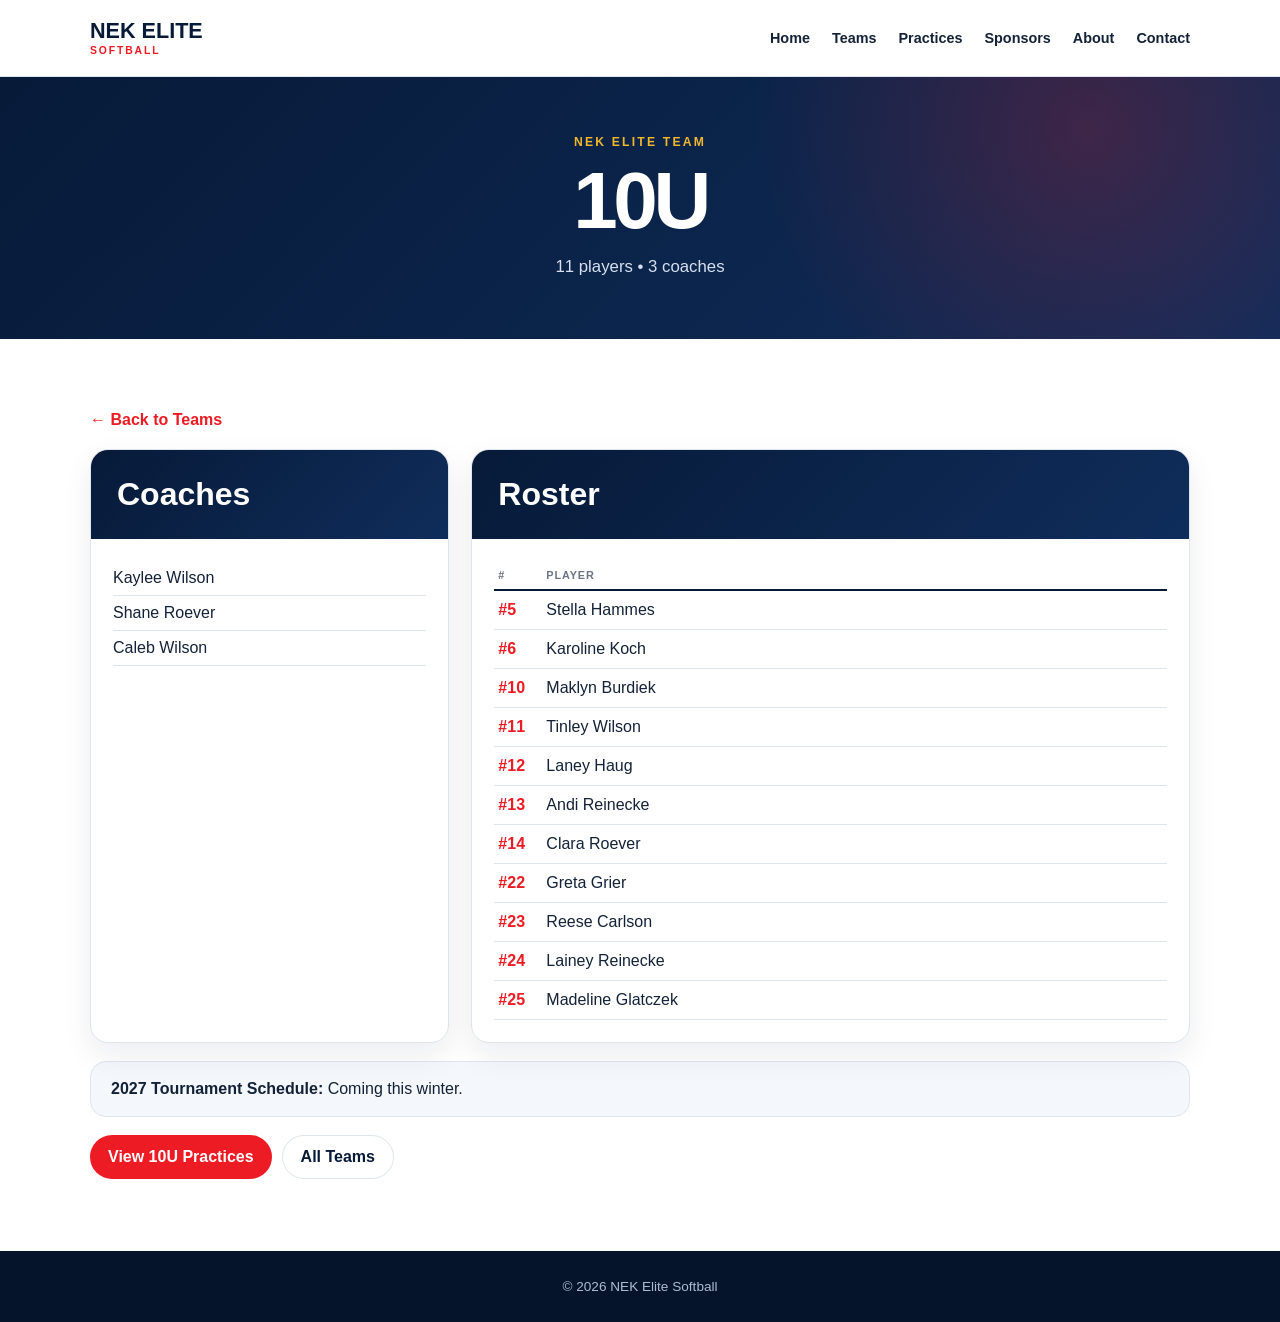
==== 10u.html @ fc222483 "Add files via upload" ====
<!doctype html><html lang="en"><head><meta charset="utf-8"><meta name="viewport" content="width=device-width,initial-scale=1"><title>10U Team | NEK Elite</title><link rel="stylesheet" href="styles.css"></head><body><header><div class="container nav"><a class="brand" href="index.html">NEK ELITE<span>SOFTBALL</span></a><nav class="nav-links"><a href="index.html">Home</a><a href="teams.html">Teams</a><a href="practices.html">Practices</a><a href="sponsors.html">Sponsors</a><a href="about.html">About</a><a href="contact.html">Contact</a></nav></div></header><main><section class="hero compact"><div class="container"><div class="eyebrow">NEK Elite Team</div><h1>10U</h1><p>11 players • 3 coaches</p></div></section><section><div class="container"><a class="backlink" href="teams.html">← Back to Teams</a><div class="grid-3" style="grid-template-columns:1fr 2fr"><div class="card"><div class="card-head"><h3 style="font-size:2rem">Coaches</h3></div><div class="card-body"><ul class="list"><li>Kaylee Wilson</li><li>Shane Roever</li><li>Caleb Wilson</li></ul></div></div><div class="card"><div class="card-head"><h3 style="font-size:2rem">Roster</h3></div><div class="card-body"><table class="roster"><thead><tr><th>#</th><th>Player</th></tr></thead><tbody><tr><td class="roster-number">#5</td><td>Stella Hammes</td></tr><tr><td class="roster-number">#6</td><td>Karoline Koch</td></tr><tr><td class="roster-number">#10</td><td>Maklyn Burdiek</td></tr><tr><td class="roster-number">#11</td><td>Tinley Wilson</td></tr><tr><td class="roster-number">#12</td><td>Laney Haug</td></tr><tr><td class="roster-number">#13</td><td>Andi Reinecke</td></tr><tr><td class="roster-number">#14</td><td>Clara Roever</td></tr><tr><td class="roster-number">#22</td><td>Greta Grier</td></tr><tr><td class="roster-number">#23</td><td>Reese Carlson</td></tr><tr><td class="roster-number">#24</td><td>Lainey Reinecke</td></tr><tr><td class="roster-number">#25</td><td>Madeline Glatczek</td></tr></tbody></table></div></div></div><div class="info-strip"><strong>2027 Tournament Schedule:</strong> Coming this winter.</div><div class="actions"><a class="btn btn-red" href="practice-10u.html">View 10U Practices</a><a class="btn btn-outline" href="teams.html">All Teams</a></div></div></section></main><footer><div class="container">© 2026 NEK Elite Softball</div></footer></body></html>
---- styles.css ----
:root{--navy:#071a38;--navy2:#0f2d5b;--red:#ed1c24;--gold:#f1b82d;--soft:#f4f7fb;--ink:#132238;--muted:#6b7583;--line:#dfe5ed;--shadow:0 12px 30px rgba(7,26,56,.08)}*{box-sizing:border-box}html{scroll-behavior:smooth}body{margin:0;font-family:Arial,Helvetica,sans-serif;color:var(--ink);background:#fff}a{color:inherit;text-decoration:none}.container{width:min(1100px,calc(100% - 32px));margin:auto}header{position:sticky;top:0;z-index:100;background:#fff;border-bottom:1px solid var(--line)}.nav{min-height:76px;display:flex;align-items:center;justify-content:space-between;gap:22px}.brand{font-weight:900;color:var(--navy);font-size:1.35rem;line-height:1}.brand span{display:block;color:var(--red);font-size:.65rem;letter-spacing:.18em;margin-top:5px}.nav-links{display:flex;flex-wrap:wrap;gap:22px;font-weight:700;font-size:.9rem}.nav-links a:hover{color:var(--red)}.hero{background:radial-gradient(circle at 85% 20%,rgba(237,28,36,.22),transparent 30%),linear-gradient(135deg,var(--navy),var(--navy2));color:#fff;padding:95px 0;text-align:center}.hero.compact{padding:58px 0}.eyebrow{color:var(--gold);font-size:.76rem;font-weight:900;letter-spacing:.18em;text-transform:uppercase}.hero h1{margin:16px 0;font-size:clamp(3.5rem,10vw,7rem);line-height:.9;letter-spacing:-.055em}.hero.compact h1{font-size:clamp(2.7rem,7vw,5rem)}.hero p{max-width:680px;margin:auto;color:#d6e0ef;line-height:1.65;font-size:1.05rem}section{padding:72px 0}.section-title{text-align:center;margin-bottom:36px}.section-title small{color:var(--red);text-transform:uppercase;font-weight:900;letter-spacing:.15em}.section-title h2{margin:8px 0;color:var(--navy);font-size:clamp(2.1rem,5vw,3.4rem)}.section-title p{max-width:620px;margin:auto;color:var(--muted);line-height:1.6}.grid-3{display:grid;grid-template-columns:repeat(3,1fr);gap:22px}.card{background:#fff;border:1px solid var(--line);border-radius:18px;box-shadow:var(--shadow);overflow:hidden}.card-head{background:linear-gradient(135deg,var(--navy),var(--navy2));color:#fff;padding:26px}.card-head h3{margin:0;font-size:2.8rem}.card-head p{margin:8px 0 0;color:#cbd8ea;font-weight:700}.card-body{padding:22px}.card-body h4{color:var(--navy);text-transform:uppercase;letter-spacing:.1em;font-size:.75rem;margin:0 0 10px}.list{list-style:none;padding:0;margin:0}.list li{padding:8px 0;border-bottom:1px solid var(--line)}.btn{display:inline-flex;align-items:center;justify-content:center;padding:12px 18px;border-radius:999px;font-weight:900}.btn-red{background:var(--red);color:#fff}.btn-navy{background:var(--navy);color:#fff}.btn-outline{border:1px solid var(--line);background:#fff;color:var(--navy)}.actions{display:flex;gap:10px;flex-wrap:wrap;margin-top:18px}.roster{width:100%;border-collapse:collapse}.roster th{text-align:left;color:var(--muted);font-size:.68rem;text-transform:uppercase;letter-spacing:.08em;padding:8px 4px;border-bottom:2px solid var(--navy)}.roster td{padding:10px 4px;border-bottom:1px solid var(--line)}.roster-number{width:48px;color:var(--red);font-weight:900}.info-strip{background:var(--soft);border:1px solid var(--line);border-radius:16px;padding:18px 20px;margin:18px 0}.practice-list{display:grid;gap:14px}.practice-card{background:var(--soft);border:1px solid var(--line);border-radius:16px;overflow:hidden}.practice-date{background:var(--navy);color:#fff;padding:16px 18px;font-weight:900}.practice-event{display:grid;grid-template-columns:68px 1fr auto;gap:12px;padding:12px 18px;border-bottom:1px solid var(--line);align-items:center}.practice-event:last-child{border-bottom:0}.practice-team{color:var(--red);font-weight:900}.practice-type{color:var(--navy);font-weight:800}.practice-time{color:var(--muted);font-weight:700;text-align:right}.dark-section{background:var(--navy);color:#fff}.dark-section .section-title h2{color:#fff}.dark-section .section-title p{color:#cbd8ea}.sponsor-levels{display:grid;grid-template-columns:repeat(5,1fr);gap:12px}.sponsor-level{background:rgba(255,255,255,.08);border:1px solid rgba(255,255,255,.14);border-radius:14px;padding:18px;text-align:center}.sponsor-level strong{display:block}.sponsor-level span{color:#cbd8ea;font-size:.9rem}.placeholder{border:1px dashed rgba(255,255,255,.35);border-radius:16px;padding:38px;text-align:center;color:#cbd8ea}.about-text{max-width:780px;margin:auto;text-align:center;color:var(--muted);line-height:1.8}.contact-card{max-width:650px;margin:auto;background:#fff;border:1px solid var(--line);border-radius:18px;padding:32px;text-align:center}.contact-card a{color:var(--red);font-weight:900}footer{background:#05142b;color:#aebcd0;padding:28px 0;text-align:center;font-size:.85rem}.backlink{display:inline-block;margin-bottom:20px;color:var(--red);font-weight:900}@media(max-width:850px){.grid-3,.sponsor-levels{grid-template-columns:1fr}.practice-event{grid-template-columns:58px 1fr}.practice-time{grid-column:2;text-align:left}}@media(max-width:650px){.nav{flex-direction:column;padding:14px 0}.nav-links{justify-content:center;gap:14px}.hero{padding:70px 0}section{padding:56px 0}}
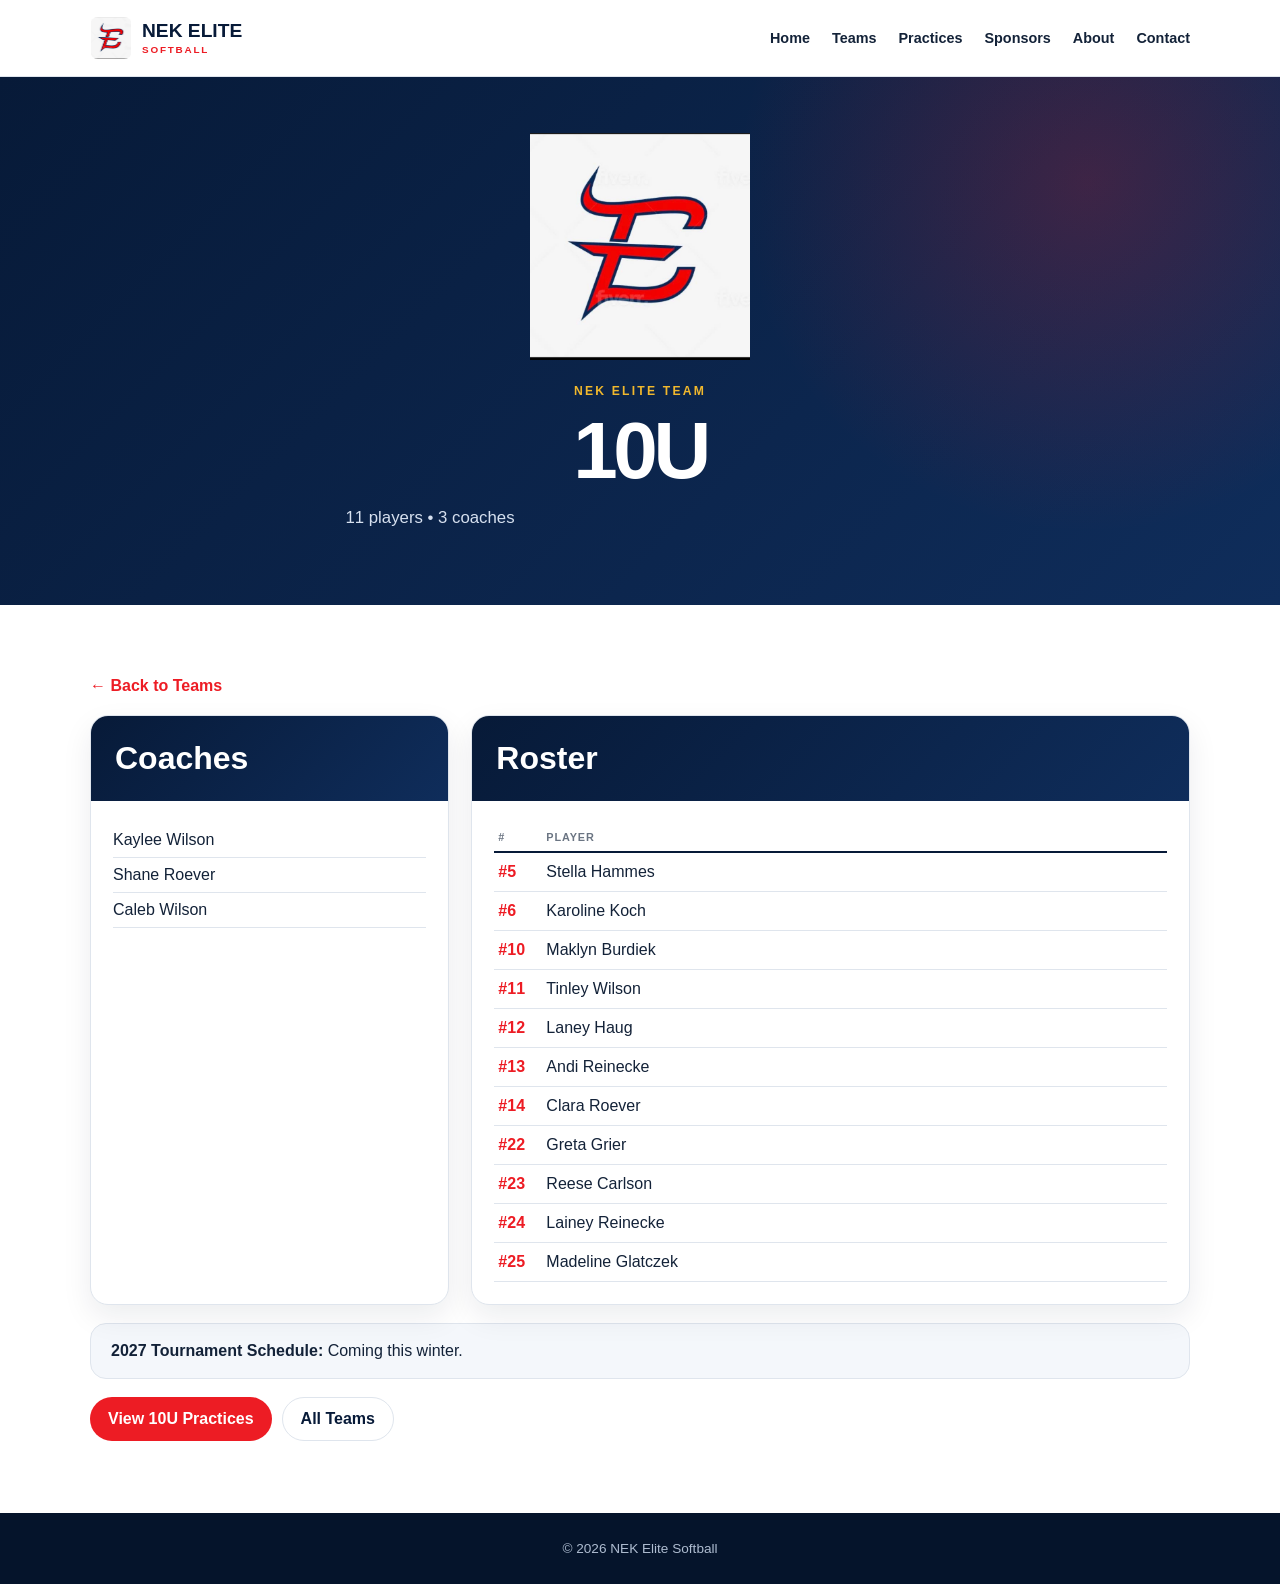
==== commit 423d7f9b: "Add files via upload" ====
--- a/10u.html
+++ b/10u.html
@@ -1 +1,16 @@
-<!doctype html><html lang="en"><head><meta charset="utf-8"><meta name="viewport" content="width=device-width,initial-scale=1"><title>10U Team | NEK Elite</title><link rel="stylesheet" href="styles.css"></head><body><header><div class="container nav"><a class="brand" href="index.html">NEK ELITE<span>SOFTBALL</span></a><nav class="nav-links"><a href="index.html">Home</a><a href="teams.html">Teams</a><a href="practices.html">Practices</a><a href="sponsors.html">Sponsors</a><a href="about.html">About</a><a href="contact.html">Contact</a></nav></div></header><main><section class="hero compact"><div class="container"><div class="eyebrow">NEK Elite Team</div><h1>10U</h1><p>11 players • 3 coaches</p></div></section><section><div class="container"><a class="backlink" href="teams.html">← Back to Teams</a><div class="grid-3" style="grid-template-columns:1fr 2fr"><div class="card"><div class="card-head"><h3 style="font-size:2rem">Coaches</h3></div><div class="card-body"><ul class="list"><li>Kaylee Wilson</li><li>Shane Roever</li><li>Caleb Wilson</li></ul></div></div><div class="card"><div class="card-head"><h3 style="font-size:2rem">Roster</h3></div><div class="card-body"><table class="roster"><thead><tr><th>#</th><th>Player</th></tr></thead><tbody><tr><td class="roster-number">#5</td><td>Stella Hammes</td></tr><tr><td class="roster-number">#6</td><td>Karoline Koch</td></tr><tr><td class="roster-number">#10</td><td>Maklyn Burdiek</td></tr><tr><td class="roster-number">#11</td><td>Tinley Wilson</td></tr><tr><td class="roster-number">#12</td><td>Laney Haug</td></tr><tr><td class="roster-number">#13</td><td>Andi Reinecke</td></tr><tr><td class="roster-number">#14</td><td>Clara Roever</td></tr><tr><td class="roster-number">#22</td><td>Greta Grier</td></tr><tr><td class="roster-number">#23</td><td>Reese Carlson</td></tr><tr><td class="roster-number">#24</td><td>Lainey Reinecke</td></tr><tr><td class="roster-number">#25</td><td>Madeline Glatczek</td></tr></tbody></table></div></div></div><div class="info-strip"><strong>2027 Tournament Schedule:</strong> Coming this winter.</div><div class="actions"><a class="btn btn-red" href="practice-10u.html">View 10U Practices</a><a class="btn btn-outline" href="teams.html">All Teams</a></div></div></section></main><footer><div class="container">© 2026 NEK Elite Softball</div></footer></body></html>+<!DOCTYPE html><html lang="en"><head><meta charset="UTF-8">
+<meta name="viewport" content="width=device-width,initial-scale=1.0">
+<title>10U Team | NEK Elite</title><meta name="description" content="NEK Elite Softball">
+<link rel="icon" href="logo-mark.jpeg"><link rel="stylesheet" href="styles.css"></head>
+<body><header><div class="container nav">
+<a class="brand" href="index.html"><img src="logo-mark.jpeg" alt="NEK Elite mark"><div>NEK ELITE<span>SOFTBALL</span></div></a>
+<nav class="nav-links">
+<a href="index.html">Home</a><a href="teams.html">Teams</a><a href="practices.html">Practices</a>
+<a href="sponsors.html">Sponsors</a><a href="about.html">About</a><a href="contact.html">Contact</a>
+</nav></div></header><main><section class="hero compact"><div class="container"><img class="about-logo" src="logo-mark.jpeg" alt="NEK Elite mark"><div class="eyebrow">NEK Elite Team</div><h1>10U</h1><p>11 players • 3 coaches</p></div></section>
+<section><div class="container"><a class="backlink" href="teams.html">← Back to Teams</a>
+<div class="grid-3" style="grid-template-columns:1fr 2fr"><div class="card"><div class="card-head"><h3 style="font-size:2rem">Coaches</h3></div><div class="card-body"><ul class="list"><li>Kaylee Wilson</li><li>Shane Roever</li><li>Caleb Wilson</li></ul></div></div>
+<div class="card"><div class="card-head"><h3 style="font-size:2rem">Roster</h3></div><div class="card-body"><table class="roster"><thead><tr><th>#</th><th>Player</th></tr></thead><tbody><tr><td class="roster-number">#5</td><td>Stella Hammes</td></tr><tr><td class="roster-number">#6</td><td>Karoline Koch</td></tr><tr><td class="roster-number">#10</td><td>Maklyn Burdiek</td></tr><tr><td class="roster-number">#11</td><td>Tinley Wilson</td></tr><tr><td class="roster-number">#12</td><td>Laney Haug</td></tr><tr><td class="roster-number">#13</td><td>Andi Reinecke</td></tr><tr><td class="roster-number">#14</td><td>Clara Roever</td></tr><tr><td class="roster-number">#22</td><td>Greta Grier</td></tr><tr><td class="roster-number">#23</td><td>Reese Carlson</td></tr><tr><td class="roster-number">#24</td><td>Lainey Reinecke</td></tr><tr><td class="roster-number">#25</td><td>Madeline Glatczek</td></tr></tbody></table></div></div></div>
+<div class="info-strip"><strong>2027 Tournament Schedule:</strong> Coming this winter.</div>
+<div class="actions"><a class="btn btn-red" href="practice-10u.html">View 10U Practices</a><a class="btn btn-outline" href="teams.html">All Teams</a></div>
+</div></section></main><footer><div class="container">© 2026 NEK Elite Softball</div></footer></body></html>
--- a/styles.css
+++ b/styles.css
@@ -1,2 +1,89 @@
-
-:root{--navy:#071a38;--navy2:#0f2d5b;--red:#ed1c24;--gold:#f1b82d;--soft:#f4f7fb;--ink:#132238;--muted:#6b7583;--line:#dfe5ed;--shadow:0 12px 30px rgba(7,26,56,.08)}*{box-sizing:border-box}html{scroll-behavior:smooth}body{margin:0;font-family:Arial,Helvetica,sans-serif;color:var(--ink);background:#fff}a{color:inherit;text-decoration:none}.container{width:min(1100px,calc(100% - 32px));margin:auto}header{position:sticky;top:0;z-index:100;background:#fff;border-bottom:1px solid var(--line)}.nav{min-height:76px;display:flex;align-items:center;justify-content:space-between;gap:22px}.brand{font-weight:900;color:var(--navy);font-size:1.35rem;line-height:1}.brand span{display:block;color:var(--red);font-size:.65rem;letter-spacing:.18em;margin-top:5px}.nav-links{display:flex;flex-wrap:wrap;gap:22px;font-weight:700;font-size:.9rem}.nav-links a:hover{color:var(--red)}.hero{background:radial-gradient(circle at 85% 20%,rgba(237,28,36,.22),transparent 30%),linear-gradient(135deg,var(--navy),var(--navy2));color:#fff;padding:95px 0;text-align:center}.hero.compact{padding:58px 0}.eyebrow{color:var(--gold);font-size:.76rem;font-weight:900;letter-spacing:.18em;text-transform:uppercase}.hero h1{margin:16px 0;font-size:clamp(3.5rem,10vw,7rem);line-height:.9;letter-spacing:-.055em}.hero.compact h1{font-size:clamp(2.7rem,7vw,5rem)}.hero p{max-width:680px;margin:auto;color:#d6e0ef;line-height:1.65;font-size:1.05rem}section{padding:72px 0}.section-title{text-align:center;margin-bottom:36px}.section-title small{color:var(--red);text-transform:uppercase;font-weight:900;letter-spacing:.15em}.section-title h2{margin:8px 0;color:var(--navy);font-size:clamp(2.1rem,5vw,3.4rem)}.section-title p{max-width:620px;margin:auto;color:var(--muted);line-height:1.6}.grid-3{display:grid;grid-template-columns:repeat(3,1fr);gap:22px}.card{background:#fff;border:1px solid var(--line);border-radius:18px;box-shadow:var(--shadow);overflow:hidden}.card-head{background:linear-gradient(135deg,var(--navy),var(--navy2));color:#fff;padding:26px}.card-head h3{margin:0;font-size:2.8rem}.card-head p{margin:8px 0 0;color:#cbd8ea;font-weight:700}.card-body{padding:22px}.card-body h4{color:var(--navy);text-transform:uppercase;letter-spacing:.1em;font-size:.75rem;margin:0 0 10px}.list{list-style:none;padding:0;margin:0}.list li{padding:8px 0;border-bottom:1px solid var(--line)}.btn{display:inline-flex;align-items:center;justify-content:center;padding:12px 18px;border-radius:999px;font-weight:900}.btn-red{background:var(--red);color:#fff}.btn-navy{background:var(--navy);color:#fff}.btn-outline{border:1px solid var(--line);background:#fff;color:var(--navy)}.actions{display:flex;gap:10px;flex-wrap:wrap;margin-top:18px}.roster{width:100%;border-collapse:collapse}.roster th{text-align:left;color:var(--muted);font-size:.68rem;text-transform:uppercase;letter-spacing:.08em;padding:8px 4px;border-bottom:2px solid var(--navy)}.roster td{padding:10px 4px;border-bottom:1px solid var(--line)}.roster-number{width:48px;color:var(--red);font-weight:900}.info-strip{background:var(--soft);border:1px solid var(--line);border-radius:16px;padding:18px 20px;margin:18px 0}.practice-list{display:grid;gap:14px}.practice-card{background:var(--soft);border:1px solid var(--line);border-radius:16px;overflow:hidden}.practice-date{background:var(--navy);color:#fff;padding:16px 18px;font-weight:900}.practice-event{display:grid;grid-template-columns:68px 1fr auto;gap:12px;padding:12px 18px;border-bottom:1px solid var(--line);align-items:center}.practice-event:last-child{border-bottom:0}.practice-team{color:var(--red);font-weight:900}.practice-type{color:var(--navy);font-weight:800}.practice-time{color:var(--muted);font-weight:700;text-align:right}.dark-section{background:var(--navy);color:#fff}.dark-section .section-title h2{color:#fff}.dark-section .section-title p{color:#cbd8ea}.sponsor-levels{display:grid;grid-template-columns:repeat(5,1fr);gap:12px}.sponsor-level{background:rgba(255,255,255,.08);border:1px solid rgba(255,255,255,.14);border-radius:14px;padding:18px;text-align:center}.sponsor-level strong{display:block}.sponsor-level span{color:#cbd8ea;font-size:.9rem}.placeholder{border:1px dashed rgba(255,255,255,.35);border-radius:16px;padding:38px;text-align:center;color:#cbd8ea}.about-text{max-width:780px;margin:auto;text-align:center;color:var(--muted);line-height:1.8}.contact-card{max-width:650px;margin:auto;background:#fff;border:1px solid var(--line);border-radius:18px;padding:32px;text-align:center}.contact-card a{color:var(--red);font-weight:900}footer{background:#05142b;color:#aebcd0;padding:28px 0;text-align:center;font-size:.85rem}.backlink{display:inline-block;margin-bottom:20px;color:var(--red);font-weight:900}@media(max-width:850px){.grid-3,.sponsor-levels{grid-template-columns:1fr}.practice-event{grid-template-columns:58px 1fr}.practice-time{grid-column:2;text-align:left}}@media(max-width:650px){.nav{flex-direction:column;padding:14px 0}.nav-links{justify-content:center;gap:14px}.hero{padding:70px 0}section{padding:56px 0}}
+:root{
+  --navy:#071a38;--navy2:#0f2d5b;--red:#ed1c24;--gold:#f1b82d;
+  --white:#fff;--soft:#f4f7fb;--ink:#132238;--muted:#6b7583;--line:#dfe5ed;
+  --shadow:0 12px 30px rgba(7,26,56,.08);--radius:18px;
+}
+*{box-sizing:border-box}
+html{scroll-behavior:smooth}
+body{margin:0;font-family:Arial,Helvetica,sans-serif;color:var(--ink);background:#fff}
+a{color:inherit;text-decoration:none}
+img{display:block;max-width:100%}
+.container{width:min(1100px,calc(100% - 32px));margin:auto}
+header{position:sticky;top:0;z-index:100;background:#fff;border-bottom:1px solid var(--line)}
+.nav{min-height:76px;display:flex;align-items:center;justify-content:space-between;gap:22px}
+.brand{display:flex;align-items:center;gap:10px;font-weight:900;color:var(--navy);font-size:1.2rem;line-height:1}
+.brand img{width:42px;height:42px;object-fit:contain;border-radius:8px}
+.brand span{display:block;color:var(--red);font-size:.62rem;letter-spacing:.18em;margin-top:4px}
+.nav-links{display:flex;flex-wrap:wrap;gap:22px;font-weight:700;font-size:.9rem}
+.nav-links a:hover{color:var(--red)}
+.hero{background:radial-gradient(circle at 85% 20%,rgba(237,28,36,.22),transparent 30%),linear-gradient(135deg,var(--navy),var(--navy2));color:#fff;padding:80px 0}
+.hero-grid{display:grid;grid-template-columns:1.1fr .9fr;gap:42px;align-items:center}
+.hero.compact{padding:56px 0;text-align:center}
+.eyebrow{color:var(--gold);font-size:.76rem;font-weight:900;letter-spacing:.18em;text-transform:uppercase}
+.hero h1{margin:16px 0;font-size:clamp(3.5rem,9vw,6.5rem);line-height:.92;letter-spacing:-.055em}
+.hero.compact h1{font-size:clamp(2.7rem,7vw,5rem)}
+.hero p{max-width:680px;color:#d6e0ef;line-height:1.65;font-size:1.05rem}
+.hero-logo-wrap{background:#fff;border-radius:22px;padding:22px;box-shadow:0 20px 50px rgba(0,0,0,.2)}
+.hero-logo-wrap img{width:100%;max-height:360px;object-fit:contain}
+section{padding:72px 0}
+.section-title{text-align:center;margin-bottom:36px}
+.section-title small{color:var(--red);text-transform:uppercase;font-weight:900;letter-spacing:.15em}
+.section-title h2{margin:8px 0;color:var(--navy);font-size:clamp(2.1rem,5vw,3.4rem)}
+.section-title p{max-width:620px;margin:auto;color:var(--muted);line-height:1.6}
+.grid-3{display:grid;grid-template-columns:repeat(3,1fr);gap:22px}
+.card{background:#fff;border:1px solid var(--line);border-radius:var(--radius);box-shadow:var(--shadow);overflow:hidden}
+.card-head{background:linear-gradient(135deg,var(--navy),var(--navy2));color:#fff;padding:24px}
+.card-head .mark{width:52px;height:52px;object-fit:contain;background:#fff;border-radius:12px;padding:5px;margin-bottom:12px}
+.card-head h3{margin:0;font-size:2.8rem}
+.card-head p{margin:8px 0 0;color:#cbd8ea;font-weight:700}
+.card-body{padding:22px}
+.card-body h4{color:var(--navy);text-transform:uppercase;letter-spacing:.1em;font-size:.75rem;margin:0 0 10px}
+.list{list-style:none;padding:0;margin:0}
+.list li{padding:8px 0;border-bottom:1px solid var(--line)}
+.btn{display:inline-flex;align-items:center;justify-content:center;padding:12px 18px;border-radius:999px;font-weight:900}
+.btn-red{background:var(--red);color:#fff}
+.btn-navy{background:var(--navy);color:#fff}
+.btn-outline{border:1px solid var(--line);background:#fff;color:var(--navy)}
+.actions{display:flex;gap:10px;flex-wrap:wrap;margin-top:18px}
+.roster{width:100%;border-collapse:collapse}
+.roster th{text-align:left;color:var(--muted);font-size:.68rem;text-transform:uppercase;letter-spacing:.08em;padding:8px 4px;border-bottom:2px solid var(--navy)}
+.roster td{padding:10px 4px;border-bottom:1px solid var(--line)}
+.roster-number{width:48px;color:var(--red);font-weight:900}
+.info-strip{background:var(--soft);border:1px solid var(--line);border-radius:16px;padding:18px 20px;margin:18px 0}
+.practice-list{display:grid;gap:14px}
+.practice-card{background:var(--soft);border:1px solid var(--line);border-radius:16px;overflow:hidden}
+.practice-date{background:var(--navy);color:#fff;padding:16px 18px;font-weight:900}
+.practice-event{display:grid;grid-template-columns:68px 1fr auto;gap:12px;padding:12px 18px;border-bottom:1px solid var(--line);align-items:center}
+.practice-event:last-child{border-bottom:0}
+.practice-team{color:var(--red);font-weight:900}
+.practice-type{color:var(--navy);font-weight:800}
+.practice-time{color:var(--muted);font-weight:700;text-align:right}
+.dark-section{background:var(--navy);color:#fff}
+.dark-section .section-title h2{color:#fff}
+.dark-section .section-title p{color:#cbd8ea}
+.sponsor-logo{width:150px;margin:0 auto 20px;background:#fff;border-radius:18px;padding:14px}
+.sponsor-levels{display:grid;grid-template-columns:repeat(5,1fr);gap:12px}
+.sponsor-level{background:rgba(255,255,255,.08);border:1px solid rgba(255,255,255,.14);border-radius:14px;padding:18px;text-align:center}
+.sponsor-level strong{display:block;font-size:1.05rem}
+.sponsor-level span{color:#cbd8ea;font-size:.9rem}
+.placeholder{border:1px dashed rgba(255,255,255,.35);border-radius:16px;padding:38px;text-align:center;color:#cbd8ea}
+.about-logo{width:220px;margin:0 auto 24px}
+.about-text{max-width:780px;margin:auto;text-align:center;color:var(--muted);line-height:1.8}
+.contact-card{max-width:650px;margin:auto;background:#fff;border:1px solid var(--line);border-radius:18px;padding:32px;text-align:center}
+.contact-card a{color:var(--red);font-weight:900}
+footer{background:#05142b;color:#aebcd0;padding:28px 0;text-align:center;font-size:.85rem}
+.backlink{display:inline-block;margin-bottom:20px;color:var(--red);font-weight:900}
+@media(max-width:850px){
+  .hero-grid,.grid-3,.sponsor-levels{grid-template-columns:1fr}
+  .hero{text-align:center}
+  .hero p{margin-left:auto;margin-right:auto}
+  .hero-logo-wrap{max-width:480px;margin:auto}
+  .practice-event{grid-template-columns:58px 1fr}
+  .practice-time{grid-column:2;text-align:left}
+}
+@media(max-width:650px){
+  .nav{flex-direction:column;padding:14px 0}
+  .nav-links{justify-content:center;gap:14px}
+  .hero{padding:62px 0}
+  section{padding:56px 0}
+}
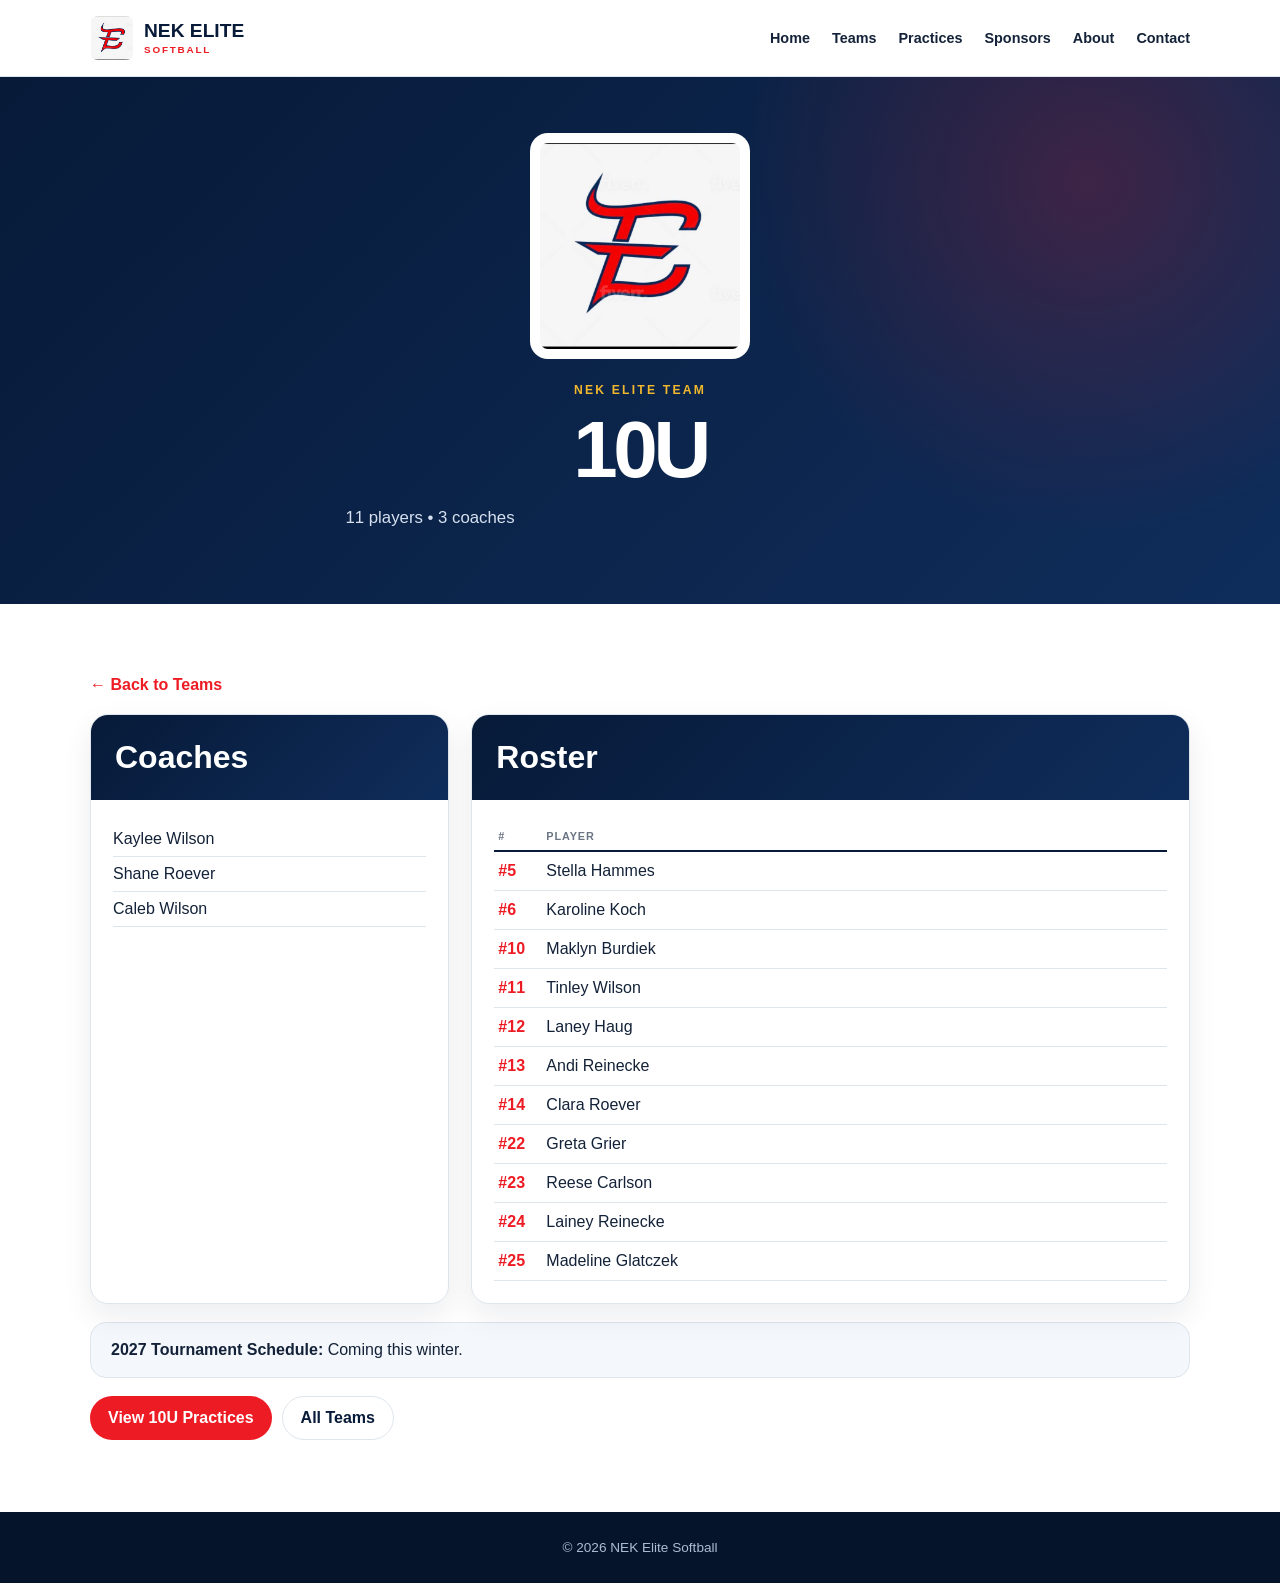
==== commit f1fb4cf5: "Add files via upload" ====
--- a/10u.html
+++ b/10u.html
@@ -1,16 +1,66 @@
-<!DOCTYPE html><html lang="en"><head><meta charset="UTF-8">
-<meta name="viewport" content="width=device-width,initial-scale=1.0">
-<title>10U Team | NEK Elite</title><meta name="description" content="NEK Elite Softball">
-<link rel="icon" href="logo-mark.jpeg"><link rel="stylesheet" href="styles.css"></head>
-<body><header><div class="container nav">
-<a class="brand" href="index.html"><img src="logo-mark.jpeg" alt="NEK Elite mark"><div>NEK ELITE<span>SOFTBALL</span></div></a>
-<nav class="nav-links">
-<a href="index.html">Home</a><a href="teams.html">Teams</a><a href="practices.html">Practices</a>
-<a href="sponsors.html">Sponsors</a><a href="about.html">About</a><a href="contact.html">Contact</a>
-</nav></div></header><main><section class="hero compact"><div class="container"><img class="about-logo" src="logo-mark.jpeg" alt="NEK Elite mark"><div class="eyebrow">NEK Elite Team</div><h1>10U</h1><p>11 players • 3 coaches</p></div></section>
-<section><div class="container"><a class="backlink" href="teams.html">← Back to Teams</a>
-<div class="grid-3" style="grid-template-columns:1fr 2fr"><div class="card"><div class="card-head"><h3 style="font-size:2rem">Coaches</h3></div><div class="card-body"><ul class="list"><li>Kaylee Wilson</li><li>Shane Roever</li><li>Caleb Wilson</li></ul></div></div>
-<div class="card"><div class="card-head"><h3 style="font-size:2rem">Roster</h3></div><div class="card-body"><table class="roster"><thead><tr><th>#</th><th>Player</th></tr></thead><tbody><tr><td class="roster-number">#5</td><td>Stella Hammes</td></tr><tr><td class="roster-number">#6</td><td>Karoline Koch</td></tr><tr><td class="roster-number">#10</td><td>Maklyn Burdiek</td></tr><tr><td class="roster-number">#11</td><td>Tinley Wilson</td></tr><tr><td class="roster-number">#12</td><td>Laney Haug</td></tr><tr><td class="roster-number">#13</td><td>Andi Reinecke</td></tr><tr><td class="roster-number">#14</td><td>Clara Roever</td></tr><tr><td class="roster-number">#22</td><td>Greta Grier</td></tr><tr><td class="roster-number">#23</td><td>Reese Carlson</td></tr><tr><td class="roster-number">#24</td><td>Lainey Reinecke</td></tr><tr><td class="roster-number">#25</td><td>Madeline Glatczek</td></tr></tbody></table></div></div></div>
-<div class="info-strip"><strong>2027 Tournament Schedule:</strong> Coming this winter.</div>
-<div class="actions"><a class="btn btn-red" href="practice-10u.html">View 10U Practices</a><a class="btn btn-outline" href="teams.html">All Teams</a></div>
-</div></section></main><footer><div class="container">© 2026 NEK Elite Softball</div></footer></body></html>+<!DOCTYPE html>
+<html lang="en">
+<head>
+  <meta charset="UTF-8">
+  <meta name="viewport" content="width=device-width, initial-scale=1.0">
+  <title>10U Team | NEK Elite</title>
+  <link rel="icon" href="logo-mark.jpeg">
+  <link rel="stylesheet" href="styles.css">
+</head>
+<body>
+<header>
+  <div class="container nav">
+    <a class="brand" href="index.html">
+      <img src="logo-mark.jpeg" alt="NEK Elite mark">
+      <div>NEK ELITE<span>SOFTBALL</span></div>
+    </a>
+    <nav class="nav-links">
+      <a href="index.html">Home</a>
+      <a href="teams.html">Teams</a>
+      <a href="practices.html">Practices</a>
+      <a href="sponsors.html">Sponsors</a>
+      <a href="about.html">About</a>
+      <a href="contact.html">Contact</a>
+    </nav>
+  </div>
+</header>
+
+<main>
+  <section class="hero compact">
+    <div class="container">
+      <img class="about-logo" src="logo-mark.jpeg" alt="NEK Elite mark">
+      <div class="eyebrow">NEK Elite Team</div>
+      <h1>10U</h1>
+      <p>11 players • 3 coaches</p>
+    </div>
+  </section>
+  <section>
+    <div class="container">
+      <a class="backlink" href="teams.html">← Back to Teams</a>
+      <div class="grid-3" style="grid-template-columns:1fr 2fr">
+        <div class="card">
+          <div class="card-head"><h3 style="font-size:2rem">Coaches</h3></div>
+          <div class="card-body"><ul class="list"><li>Kaylee Wilson</li><li>Shane Roever</li><li>Caleb Wilson</li></ul></div>
+        </div>
+        <div class="card">
+          <div class="card-head"><h3 style="font-size:2rem">Roster</h3></div>
+          <div class="card-body">
+            <table class="roster">
+              <thead><tr><th>#</th><th>Player</th></tr></thead>
+              <tbody><tr><td class="roster-number">#5</td><td>Stella Hammes</td></tr><tr><td class="roster-number">#6</td><td>Karoline Koch</td></tr><tr><td class="roster-number">#10</td><td>Maklyn Burdiek</td></tr><tr><td class="roster-number">#11</td><td>Tinley Wilson</td></tr><tr><td class="roster-number">#12</td><td>Laney Haug</td></tr><tr><td class="roster-number">#13</td><td>Andi Reinecke</td></tr><tr><td class="roster-number">#14</td><td>Clara Roever</td></tr><tr><td class="roster-number">#22</td><td>Greta Grier</td></tr><tr><td class="roster-number">#23</td><td>Reese Carlson</td></tr><tr><td class="roster-number">#24</td><td>Lainey Reinecke</td></tr><tr><td class="roster-number">#25</td><td>Madeline Glatczek</td></tr></tbody>
+            </table>
+          </div>
+        </div>
+      </div>
+      <div class="info-strip"><strong>2027 Tournament Schedule:</strong> Coming this winter.</div>
+      <div class="actions">
+        <a class="btn btn-red" href="practice-10u.html">View 10U Practices</a>
+        <a class="btn btn-outline" href="teams.html">All Teams</a>
+      </div>
+    </div>
+  </section>
+</main>
+
+<footer><div class="container">© 2026 NEK Elite Softball</div></footer>
+</body>
+</html>
--- a/styles.css
+++ b/styles.css
@@ -1,89 +1,395 @@
-:root{
-  --navy:#071a38;--navy2:#0f2d5b;--red:#ed1c24;--gold:#f1b82d;
-  --white:#fff;--soft:#f4f7fb;--ink:#132238;--muted:#6b7583;--line:#dfe5ed;
-  --shadow:0 12px 30px rgba(7,26,56,.08);--radius:18px;
-}
-*{box-sizing:border-box}
-html{scroll-behavior:smooth}
-body{margin:0;font-family:Arial,Helvetica,sans-serif;color:var(--ink);background:#fff}
-a{color:inherit;text-decoration:none}
-img{display:block;max-width:100%}
-.container{width:min(1100px,calc(100% - 32px));margin:auto}
-header{position:sticky;top:0;z-index:100;background:#fff;border-bottom:1px solid var(--line)}
-.nav{min-height:76px;display:flex;align-items:center;justify-content:space-between;gap:22px}
-.brand{display:flex;align-items:center;gap:10px;font-weight:900;color:var(--navy);font-size:1.2rem;line-height:1}
-.brand img{width:42px;height:42px;object-fit:contain;border-radius:8px}
-.brand span{display:block;color:var(--red);font-size:.62rem;letter-spacing:.18em;margin-top:4px}
-.nav-links{display:flex;flex-wrap:wrap;gap:22px;font-weight:700;font-size:.9rem}
-.nav-links a:hover{color:var(--red)}
-.hero{background:radial-gradient(circle at 85% 20%,rgba(237,28,36,.22),transparent 30%),linear-gradient(135deg,var(--navy),var(--navy2));color:#fff;padding:80px 0}
-.hero-grid{display:grid;grid-template-columns:1.1fr .9fr;gap:42px;align-items:center}
-.hero.compact{padding:56px 0;text-align:center}
-.eyebrow{color:var(--gold);font-size:.76rem;font-weight:900;letter-spacing:.18em;text-transform:uppercase}
-.hero h1{margin:16px 0;font-size:clamp(3.5rem,9vw,6.5rem);line-height:.92;letter-spacing:-.055em}
-.hero.compact h1{font-size:clamp(2.7rem,7vw,5rem)}
-.hero p{max-width:680px;color:#d6e0ef;line-height:1.65;font-size:1.05rem}
-.hero-logo-wrap{background:#fff;border-radius:22px;padding:22px;box-shadow:0 20px 50px rgba(0,0,0,.2)}
-.hero-logo-wrap img{width:100%;max-height:360px;object-fit:contain}
-section{padding:72px 0}
-.section-title{text-align:center;margin-bottom:36px}
-.section-title small{color:var(--red);text-transform:uppercase;font-weight:900;letter-spacing:.15em}
-.section-title h2{margin:8px 0;color:var(--navy);font-size:clamp(2.1rem,5vw,3.4rem)}
-.section-title p{max-width:620px;margin:auto;color:var(--muted);line-height:1.6}
-.grid-3{display:grid;grid-template-columns:repeat(3,1fr);gap:22px}
-.card{background:#fff;border:1px solid var(--line);border-radius:var(--radius);box-shadow:var(--shadow);overflow:hidden}
-.card-head{background:linear-gradient(135deg,var(--navy),var(--navy2));color:#fff;padding:24px}
-.card-head .mark{width:52px;height:52px;object-fit:contain;background:#fff;border-radius:12px;padding:5px;margin-bottom:12px}
-.card-head h3{margin:0;font-size:2.8rem}
-.card-head p{margin:8px 0 0;color:#cbd8ea;font-weight:700}
-.card-body{padding:22px}
-.card-body h4{color:var(--navy);text-transform:uppercase;letter-spacing:.1em;font-size:.75rem;margin:0 0 10px}
-.list{list-style:none;padding:0;margin:0}
-.list li{padding:8px 0;border-bottom:1px solid var(--line)}
-.btn{display:inline-flex;align-items:center;justify-content:center;padding:12px 18px;border-radius:999px;font-weight:900}
-.btn-red{background:var(--red);color:#fff}
-.btn-navy{background:var(--navy);color:#fff}
-.btn-outline{border:1px solid var(--line);background:#fff;color:var(--navy)}
-.actions{display:flex;gap:10px;flex-wrap:wrap;margin-top:18px}
-.roster{width:100%;border-collapse:collapse}
-.roster th{text-align:left;color:var(--muted);font-size:.68rem;text-transform:uppercase;letter-spacing:.08em;padding:8px 4px;border-bottom:2px solid var(--navy)}
-.roster td{padding:10px 4px;border-bottom:1px solid var(--line)}
-.roster-number{width:48px;color:var(--red);font-weight:900}
-.info-strip{background:var(--soft);border:1px solid var(--line);border-radius:16px;padding:18px 20px;margin:18px 0}
-.practice-list{display:grid;gap:14px}
-.practice-card{background:var(--soft);border:1px solid var(--line);border-radius:16px;overflow:hidden}
-.practice-date{background:var(--navy);color:#fff;padding:16px 18px;font-weight:900}
-.practice-event{display:grid;grid-template-columns:68px 1fr auto;gap:12px;padding:12px 18px;border-bottom:1px solid var(--line);align-items:center}
-.practice-event:last-child{border-bottom:0}
-.practice-team{color:var(--red);font-weight:900}
-.practice-type{color:var(--navy);font-weight:800}
-.practice-time{color:var(--muted);font-weight:700;text-align:right}
-.dark-section{background:var(--navy);color:#fff}
-.dark-section .section-title h2{color:#fff}
-.dark-section .section-title p{color:#cbd8ea}
-.sponsor-logo{width:150px;margin:0 auto 20px;background:#fff;border-radius:18px;padding:14px}
-.sponsor-levels{display:grid;grid-template-columns:repeat(5,1fr);gap:12px}
-.sponsor-level{background:rgba(255,255,255,.08);border:1px solid rgba(255,255,255,.14);border-radius:14px;padding:18px;text-align:center}
-.sponsor-level strong{display:block;font-size:1.05rem}
-.sponsor-level span{color:#cbd8ea;font-size:.9rem}
-.placeholder{border:1px dashed rgba(255,255,255,.35);border-radius:16px;padding:38px;text-align:center;color:#cbd8ea}
-.about-logo{width:220px;margin:0 auto 24px}
-.about-text{max-width:780px;margin:auto;text-align:center;color:var(--muted);line-height:1.8}
-.contact-card{max-width:650px;margin:auto;background:#fff;border:1px solid var(--line);border-radius:18px;padding:32px;text-align:center}
-.contact-card a{color:var(--red);font-weight:900}
-footer{background:#05142b;color:#aebcd0;padding:28px 0;text-align:center;font-size:.85rem}
-.backlink{display:inline-block;margin-bottom:20px;color:var(--red);font-weight:900}
-@media(max-width:850px){
-  .hero-grid,.grid-3,.sponsor-levels{grid-template-columns:1fr}
-  .hero{text-align:center}
-  .hero p{margin-left:auto;margin-right:auto}
-  .hero-logo-wrap{max-width:480px;margin:auto}
-  .practice-event{grid-template-columns:58px 1fr}
-  .practice-time{grid-column:2;text-align:left}
-}
-@media(max-width:650px){
-  .nav{flex-direction:column;padding:14px 0}
-  .nav-links{justify-content:center;gap:14px}
-  .hero{padding:62px 0}
-  section{padding:56px 0}
+:root {
+  --navy: #071a38;
+  --navy2: #0f2d5b;
+  --red: #ed1c24;
+  --gold: #f1b82d;
+  --white: #ffffff;
+  --soft: #f4f7fb;
+  --ink: #132238;
+  --muted: #6b7583;
+  --line: #dfe5ed;
+  --shadow: 0 12px 30px rgba(7,26,56,.08);
+  --radius: 18px;
+}
+* { box-sizing: border-box; }
+html { scroll-behavior: smooth; }
+body {
+  margin: 0;
+  font-family: Arial, Helvetica, sans-serif;
+  color: var(--ink);
+  background: var(--white);
+}
+a { color: inherit; text-decoration: none; }
+img { display: block; max-width: 100%; }
+.container {
+  width: min(1100px, calc(100% - 32px));
+  margin: 0 auto;
+}
+
+/* Header */
+header {
+  position: sticky;
+  top: 0;
+  z-index: 100;
+  background: #fff;
+  border-bottom: 1px solid var(--line);
+}
+.nav {
+  min-height: 76px;
+  display: flex;
+  align-items: center;
+  justify-content: space-between;
+  gap: 22px;
+}
+.brand {
+  display: flex;
+  align-items: center;
+  gap: 10px;
+  font-weight: 900;
+  color: var(--navy);
+  font-size: 1.2rem;
+  line-height: 1;
+}
+.brand img {
+  width: 44px;
+  height: 44px;
+  object-fit: contain;
+  border-radius: 8px;
+}
+.brand span {
+  display: block;
+  color: var(--red);
+  font-size: .62rem;
+  letter-spacing: .18em;
+  margin-top: 4px;
+}
+.nav-links {
+  display: flex;
+  flex-wrap: wrap;
+  gap: 22px;
+  font-weight: 700;
+  font-size: .9rem;
+}
+.nav-links a:hover { color: var(--red); }
+
+/* Hero */
+.hero {
+  background:
+    radial-gradient(circle at 85% 20%, rgba(237,28,36,.22), transparent 30%),
+    linear-gradient(135deg, var(--navy), var(--navy2));
+  color: white;
+  padding: 80px 0;
+}
+.hero-grid {
+  display: grid;
+  grid-template-columns: 1.05fr .95fr;
+  gap: 42px;
+  align-items: center;
+}
+.hero.compact {
+  padding: 56px 0;
+  text-align: center;
+}
+.eyebrow {
+  color: var(--gold);
+  font-size: .76rem;
+  font-weight: 900;
+  letter-spacing: .18em;
+  text-transform: uppercase;
+}
+.hero h1 {
+  margin: 16px 0;
+  font-size: clamp(3.5rem, 9vw, 6.5rem);
+  line-height: .92;
+  letter-spacing: -.055em;
+}
+.hero.compact h1 {
+  font-size: clamp(2.7rem, 7vw, 5rem);
+}
+.hero p {
+  max-width: 680px;
+  color: #d6e0ef;
+  line-height: 1.65;
+  font-size: 1.05rem;
+}
+.hero-logo-wrap {
+  background: #fff;
+  border-radius: 22px;
+  padding: 22px;
+  box-shadow: 0 20px 50px rgba(0,0,0,.2);
+}
+.hero-logo-wrap img {
+  width: 100%;
+  max-height: 360px;
+  object-fit: contain;
+}
+
+/* General */
+section { padding: 72px 0; }
+.section-title {
+  text-align: center;
+  margin-bottom: 36px;
+}
+.section-title small {
+  color: var(--red);
+  text-transform: uppercase;
+  font-weight: 900;
+  letter-spacing: .15em;
+}
+.section-title h2 {
+  margin: 8px 0;
+  color: var(--navy);
+  font-size: clamp(2.1rem, 5vw, 3.4rem);
+}
+.section-title p {
+  max-width: 620px;
+  margin: 0 auto;
+  color: var(--muted);
+  line-height: 1.6;
+}
+.grid-3 {
+  display: grid;
+  grid-template-columns: repeat(3, 1fr);
+  gap: 22px;
+}
+.card {
+  background: #fff;
+  border: 1px solid var(--line);
+  border-radius: var(--radius);
+  box-shadow: var(--shadow);
+  overflow: hidden;
+}
+.card-head {
+  background: linear-gradient(135deg, var(--navy), var(--navy2));
+  color: #fff;
+  padding: 24px;
+}
+.card-head .mark {
+  width: 52px;
+  height: 52px;
+  object-fit: contain;
+  background: #fff;
+  border-radius: 12px;
+  padding: 5px;
+  margin-bottom: 12px;
+}
+.card-head h3 {
+  margin: 0;
+  font-size: 2.8rem;
+}
+.card-head p {
+  margin: 8px 0 0;
+  color: #cbd8ea;
+  font-weight: 700;
+}
+.card-body { padding: 22px; }
+.card-body h4 {
+  color: var(--navy);
+  text-transform: uppercase;
+  letter-spacing: .1em;
+  font-size: .75rem;
+  margin: 0 0 10px;
+}
+.list {
+  list-style: none;
+  padding: 0;
+  margin: 0;
+}
+.list li {
+  padding: 8px 0;
+  border-bottom: 1px solid var(--line);
+}
+.btn {
+  display: inline-flex;
+  align-items: center;
+  justify-content: center;
+  padding: 12px 18px;
+  border-radius: 999px;
+  font-weight: 900;
+}
+.btn-red { background: var(--red); color: #fff; }
+.btn-navy { background: var(--navy); color: #fff; }
+.btn-outline {
+  border: 1px solid var(--line);
+  background: #fff;
+  color: var(--navy);
+}
+.actions {
+  display: flex;
+  gap: 10px;
+  flex-wrap: wrap;
+  margin-top: 18px;
+}
+.roster {
+  width: 100%;
+  border-collapse: collapse;
+}
+.roster th {
+  text-align: left;
+  color: var(--muted);
+  font-size: .68rem;
+  text-transform: uppercase;
+  letter-spacing: .08em;
+  padding: 8px 4px;
+  border-bottom: 2px solid var(--navy);
+}
+.roster td {
+  padding: 10px 4px;
+  border-bottom: 1px solid var(--line);
+}
+.roster-number {
+  width: 48px;
+  color: var(--red);
+  font-weight: 900;
+}
+.info-strip {
+  background: var(--soft);
+  border: 1px solid var(--line);
+  border-radius: 16px;
+  padding: 18px 20px;
+  margin: 18px 0;
+}
+.backlink {
+  display: inline-block;
+  margin-bottom: 20px;
+  color: var(--red);
+  font-weight: 900;
+}
+
+/* Practices */
+.practice-list {
+  display: grid;
+  gap: 14px;
+}
+.practice-card {
+  background: var(--soft);
+  border: 1px solid var(--line);
+  border-radius: 16px;
+  overflow: hidden;
+}
+.practice-date {
+  background: var(--navy);
+  color: #fff;
+  padding: 16px 18px;
+  font-weight: 900;
+}
+.practice-event {
+  display: grid;
+  grid-template-columns: 68px 1fr auto;
+  gap: 12px;
+  padding: 12px 18px;
+  border-bottom: 1px solid var(--line);
+  align-items: center;
+}
+.practice-event:last-child { border-bottom: 0; }
+.practice-team { color: var(--red); font-weight: 900; }
+.practice-type { color: var(--navy); font-weight: 800; }
+.practice-time {
+  color: var(--muted);
+  font-weight: 700;
+  text-align: right;
+}
+
+/* Sponsors */
+.dark-section {
+  background: var(--navy);
+  color: #fff;
+}
+.dark-section .section-title h2 { color: #fff; }
+.dark-section .section-title p { color: #cbd8ea; }
+.sponsor-logo {
+  width: 150px;
+  margin: 0 auto 20px;
+  background: #fff;
+  border-radius: 18px;
+  padding: 14px;
+}
+.sponsor-levels {
+  display: grid;
+  grid-template-columns: repeat(5, 1fr);
+  gap: 12px;
+}
+.sponsor-level {
+  background: rgba(255,255,255,.08);
+  border: 1px solid rgba(255,255,255,.14);
+  border-radius: 14px;
+  padding: 18px;
+  text-align: center;
+}
+.sponsor-level strong {
+  display: block;
+  font-size: 1.05rem;
+}
+.sponsor-level span {
+  color: #cbd8ea;
+  font-size: .9rem;
+}
+.placeholder {
+  border: 1px dashed rgba(255,255,255,.35);
+  border-radius: 16px;
+  padding: 38px;
+  text-align: center;
+  color: #cbd8ea;
+}
+
+/* About / contact */
+.about-logo {
+  width: 220px;
+  margin: 0 auto 24px;
+  background: #fff;
+  border-radius: 18px;
+  padding: 10px;
+}
+.about-text {
+  max-width: 780px;
+  margin: 0 auto;
+  text-align: center;
+  color: var(--muted);
+  line-height: 1.8;
+}
+.contact-card {
+  max-width: 650px;
+  margin: 0 auto;
+  background: #fff;
+  border: 1px solid var(--line);
+  border-radius: 18px;
+  padding: 32px;
+  text-align: center;
+}
+.contact-card a {
+  color: var(--red);
+  font-weight: 900;
+}
+footer {
+  background: #05142b;
+  color: #aebcd0;
+  padding: 28px 0;
+  text-align: center;
+  font-size: .85rem;
+}
+
+/* Responsive */
+@media (max-width: 850px) {
+  .hero-grid,
+  .grid-3,
+  .sponsor-levels {
+    grid-template-columns: 1fr;
+  }
+  .hero { text-align: center; }
+  .hero p { margin-left: auto; margin-right: auto; }
+  .hero-logo-wrap { max-width: 480px; margin: 0 auto; }
+  .practice-event { grid-template-columns: 58px 1fr; }
+  .practice-time { grid-column: 2; text-align: left; }
+}
+@media (max-width: 650px) {
+  .nav {
+    flex-direction: column;
+    padding: 14px 0;
+  }
+  .nav-links {
+    justify-content: center;
+    gap: 14px;
+  }
+  .hero { padding: 62px 0; }
+  section { padding: 56px 0; }
 }
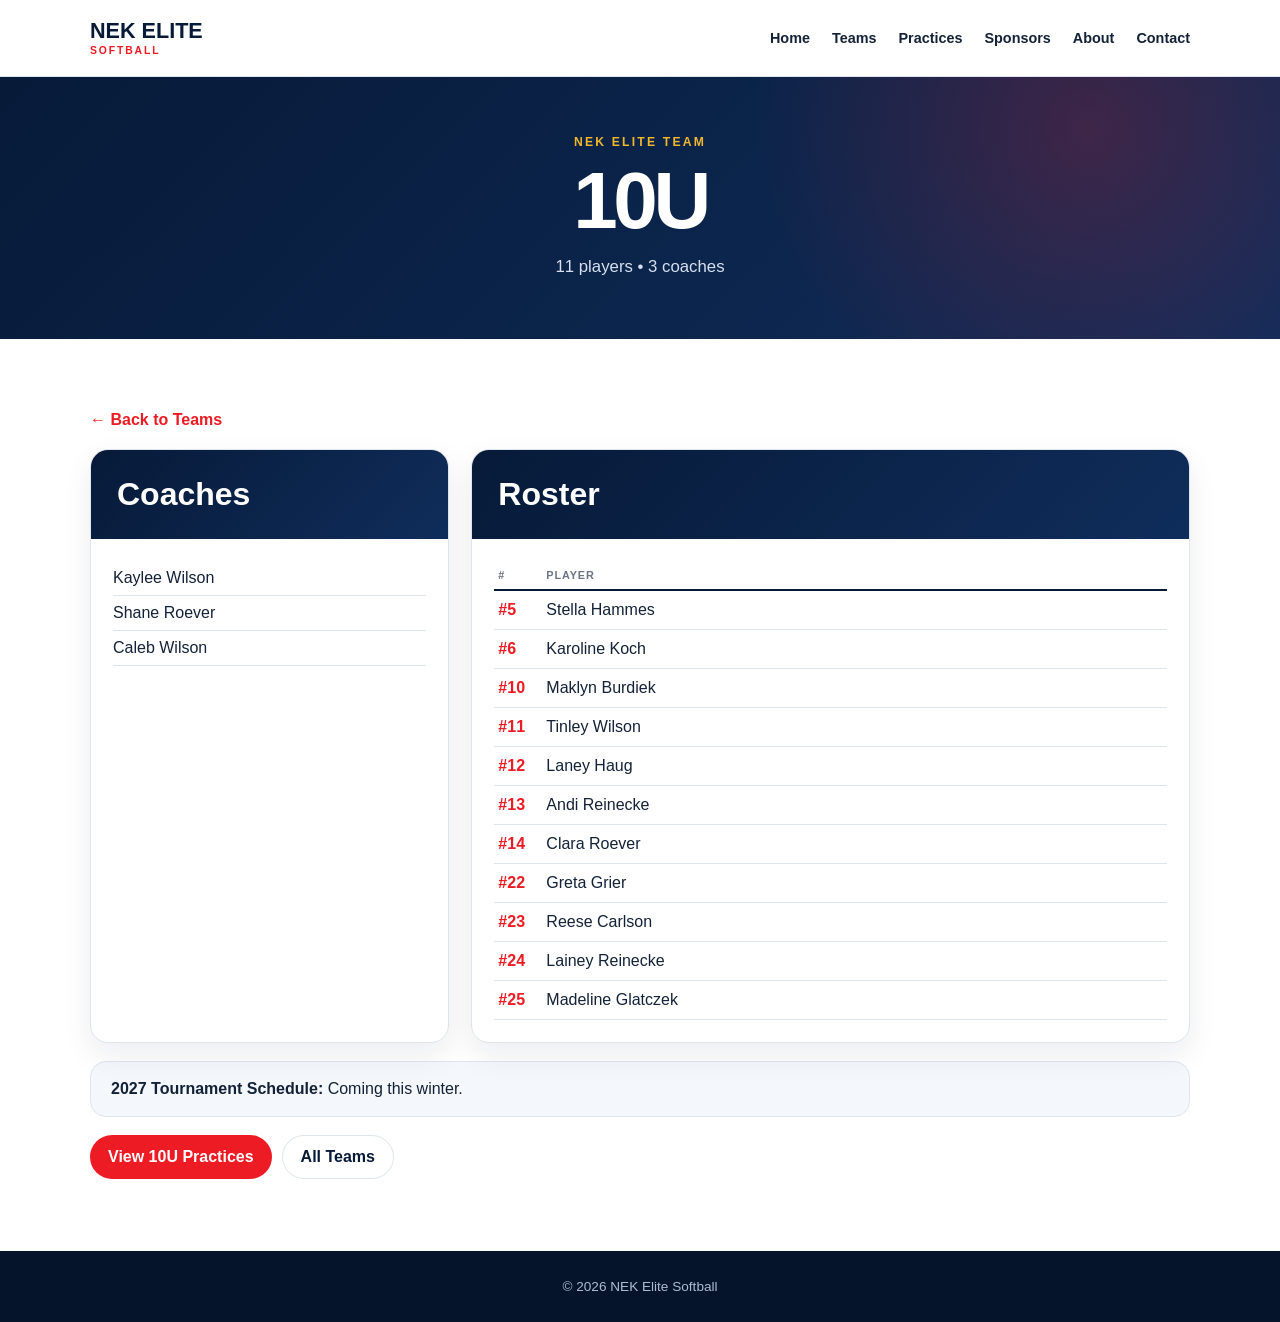
==== commit 6b99a658: "Add files via upload" ====
--- a/10u.html
+++ b/10u.html
@@ -1,66 +1,38 @@
 <!DOCTYPE html>
 <html lang="en">
 <head>
-  <meta charset="UTF-8">
-  <meta name="viewport" content="width=device-width, initial-scale=1.0">
-  <title>10U Team | NEK Elite</title>
-  <link rel="icon" href="logo-mark.jpeg">
-  <link rel="stylesheet" href="styles.css">
+<meta charset="UTF-8">
+<meta name="viewport" content="width=device-width,initial-scale=1.0">
+<title>10U Team | NEK Elite</title>
+<link rel="stylesheet" href="styles.css">
 </head>
 <body>
-<header>
-  <div class="container nav">
-    <a class="brand" href="index.html">
-      <img src="logo-mark.jpeg" alt="NEK Elite mark">
-      <div>NEK ELITE<span>SOFTBALL</span></div>
-    </a>
-    <nav class="nav-links">
-      <a href="index.html">Home</a>
-      <a href="teams.html">Teams</a>
-      <a href="practices.html">Practices</a>
-      <a href="sponsors.html">Sponsors</a>
-      <a href="about.html">About</a>
-      <a href="contact.html">Contact</a>
-    </nav>
-  </div>
-</header>
+<header><div class="container nav">
+<a class="brand" href="index.html">NEK ELITE<span>SOFTBALL</span></a>
+<nav class="nav-links">
+<a href="index.html">Home</a>
+<a href="teams.html">Teams</a>
+<a href="practices.html">Practices</a>
+<a href="sponsors.html">Sponsors</a>
+<a href="about.html">About</a>
+<a href="contact.html">Contact</a>
+</nav></div></header>
 
 <main>
-  <section class="hero compact">
-    <div class="container">
-      <img class="about-logo" src="logo-mark.jpeg" alt="NEK Elite mark">
-      <div class="eyebrow">NEK Elite Team</div>
-      <h1>10U</h1>
-      <p>11 players • 3 coaches</p>
-    </div>
-  </section>
-  <section>
-    <div class="container">
-      <a class="backlink" href="teams.html">← Back to Teams</a>
-      <div class="grid-3" style="grid-template-columns:1fr 2fr">
-        <div class="card">
-          <div class="card-head"><h3 style="font-size:2rem">Coaches</h3></div>
-          <div class="card-body"><ul class="list"><li>Kaylee Wilson</li><li>Shane Roever</li><li>Caleb Wilson</li></ul></div>
-        </div>
-        <div class="card">
-          <div class="card-head"><h3 style="font-size:2rem">Roster</h3></div>
-          <div class="card-body">
-            <table class="roster">
-              <thead><tr><th>#</th><th>Player</th></tr></thead>
-              <tbody><tr><td class="roster-number">#5</td><td>Stella Hammes</td></tr><tr><td class="roster-number">#6</td><td>Karoline Koch</td></tr><tr><td class="roster-number">#10</td><td>Maklyn Burdiek</td></tr><tr><td class="roster-number">#11</td><td>Tinley Wilson</td></tr><tr><td class="roster-number">#12</td><td>Laney Haug</td></tr><tr><td class="roster-number">#13</td><td>Andi Reinecke</td></tr><tr><td class="roster-number">#14</td><td>Clara Roever</td></tr><tr><td class="roster-number">#22</td><td>Greta Grier</td></tr><tr><td class="roster-number">#23</td><td>Reese Carlson</td></tr><tr><td class="roster-number">#24</td><td>Lainey Reinecke</td></tr><tr><td class="roster-number">#25</td><td>Madeline Glatczek</td></tr></tbody>
-            </table>
-          </div>
-        </div>
-      </div>
-      <div class="info-strip"><strong>2027 Tournament Schedule:</strong> Coming this winter.</div>
-      <div class="actions">
-        <a class="btn btn-red" href="practice-10u.html">View 10U Practices</a>
-        <a class="btn btn-outline" href="teams.html">All Teams</a>
-      </div>
-    </div>
-  </section>
+<section class="hero compact"><div class="container"><div class="eyebrow">NEK Elite Team</div><h1>10U</h1><p>11 players • 3 coaches</p></div></section>
+<section><div class="container">
+<a class="backlink" href="teams.html">← Back to Teams</a>
+<div class="grid-3" style="grid-template-columns:1fr 2fr">
+<div class="card"><div class="card-head"><h3 style="font-size:2rem">Coaches</h3></div><div class="card-body"><ul class="list"><li>Kaylee Wilson</li><li>Shane Roever</li><li>Caleb Wilson</li></ul></div></div>
+<div class="card"><div class="card-head"><h3 style="font-size:2rem">Roster</h3></div><div class="card-body">
+<table class="roster"><thead><tr><th>#</th><th>Player</th></tr></thead><tbody><tr><td class="roster-number">#5</td><td>Stella Hammes</td></tr><tr><td class="roster-number">#6</td><td>Karoline Koch</td></tr><tr><td class="roster-number">#10</td><td>Maklyn Burdiek</td></tr><tr><td class="roster-number">#11</td><td>Tinley Wilson</td></tr><tr><td class="roster-number">#12</td><td>Laney Haug</td></tr><tr><td class="roster-number">#13</td><td>Andi Reinecke</td></tr><tr><td class="roster-number">#14</td><td>Clara Roever</td></tr><tr><td class="roster-number">#22</td><td>Greta Grier</td></tr><tr><td class="roster-number">#23</td><td>Reese Carlson</td></tr><tr><td class="roster-number">#24</td><td>Lainey Reinecke</td></tr><tr><td class="roster-number">#25</td><td>Madeline Glatczek</td></tr></tbody></table>
+</div></div>
+</div>
+<div class="info-strip"><strong>2027 Tournament Schedule:</strong> Coming this winter.</div>
+<div class="actions"><a class="btn btn-red" href="practice-10u.html">View 10U Practices</a><a class="btn btn-outline" href="teams.html">All Teams</a></div>
+</div></section>
 </main>
 
 <footer><div class="container">© 2026 NEK Elite Softball</div></footer>
 </body>
-</html>
+</html>
--- a/styles.css
+++ b/styles.css
@@ -1,395 +1,99 @@
-:root {
-  --navy: #071a38;
-  --navy2: #0f2d5b;
-  --red: #ed1c24;
-  --gold: #f1b82d;
-  --white: #ffffff;
-  --soft: #f4f7fb;
-  --ink: #132238;
-  --muted: #6b7583;
-  --line: #dfe5ed;
-  --shadow: 0 12px 30px rgba(7,26,56,.08);
-  --radius: 18px;
+:root{
+  --navy:#071a38;--navy2:#0f2d5b;--red:#ed1c24;--gold:#f1b82d;
+  --white:#fff;--soft:#f4f7fb;--ink:#132238;--muted:#6b7583;--line:#dfe5ed;
+  --shadow:0 12px 30px rgba(7,26,56,.08);--radius:18px;
 }
-* { box-sizing: border-box; }
-html { scroll-behavior: smooth; }
-body {
-  margin: 0;
-  font-family: Arial, Helvetica, sans-serif;
-  color: var(--ink);
-  background: var(--white);
+*{box-sizing:border-box}
+html{scroll-behavior:smooth}
+body{margin:0;font-family:Arial,Helvetica,sans-serif;color:var(--ink);background:#fff}
+a{color:inherit;text-decoration:none}
+.container{width:min(1100px,calc(100% - 32px));margin:auto}
+
+header{position:sticky;top:0;z-index:100;background:#fff;border-bottom:1px solid var(--line)}
+.nav{min-height:76px;display:flex;align-items:center;justify-content:space-between;gap:22px}
+.brand{font-weight:900;color:var(--navy);font-size:1.35rem;line-height:1}
+.brand span{display:block;color:var(--red);font-size:.65rem;letter-spacing:.18em;margin-top:5px}
+.nav-links{display:flex;flex-wrap:wrap;gap:22px;font-weight:700;font-size:.9rem}
+.nav-links a:hover{color:var(--red)}
+
+.hero{
+  background:
+    radial-gradient(circle at 85% 20%,rgba(237,28,36,.22),transparent 30%),
+    linear-gradient(135deg,var(--navy),var(--navy2));
+  color:#fff;
+  padding:95px 0;
+  text-align:center
 }
-a { color: inherit; text-decoration: none; }
-img { display: block; max-width: 100%; }
-.container {
-  width: min(1100px, calc(100% - 32px));
-  margin: 0 auto;
+.hero.compact{padding:58px 0}
+.eyebrow{color:var(--gold);font-size:.76rem;font-weight:900;letter-spacing:.18em;text-transform:uppercase}
+.hero h1{margin:16px 0;font-size:clamp(3.5rem,10vw,7rem);line-height:.9;letter-spacing:-.055em}
+.hero.compact h1{font-size:clamp(2.7rem,7vw,5rem)}
+.hero p{max-width:680px;margin:auto;color:#d6e0ef;line-height:1.65;font-size:1.05rem}
+
+section{padding:72px 0}
+.section-title{text-align:center;margin-bottom:36px}
+.section-title small{color:var(--red);text-transform:uppercase;font-weight:900;letter-spacing:.15em}
+.section-title h2{margin:8px 0;color:var(--navy);font-size:clamp(2.1rem,5vw,3.4rem)}
+.section-title p{max-width:620px;margin:auto;color:var(--muted);line-height:1.6}
+
+.grid-3{display:grid;grid-template-columns:repeat(3,1fr);gap:22px}
+.card{background:#fff;border:1px solid var(--line);border-radius:var(--radius);box-shadow:var(--shadow);overflow:hidden}
+.card-head{background:linear-gradient(135deg,var(--navy),var(--navy2));color:#fff;padding:26px}
+.card-head h3{margin:0;font-size:2.8rem}
+.card-head p{margin:8px 0 0;color:#cbd8ea;font-weight:700}
+.card-body{padding:22px}
+.card-body h4{color:var(--navy);text-transform:uppercase;letter-spacing:.1em;font-size:.75rem;margin:0 0 10px}
+
+.list{list-style:none;padding:0;margin:0}
+.list li{padding:8px 0;border-bottom:1px solid var(--line)}
+
+.btn{display:inline-flex;align-items:center;justify-content:center;padding:12px 18px;border-radius:999px;font-weight:900}
+.btn-red{background:var(--red);color:#fff}
+.btn-navy{background:var(--navy);color:#fff}
+.btn-outline{border:1px solid var(--line);background:#fff;color:var(--navy)}
+.actions{display:flex;gap:10px;flex-wrap:wrap;margin-top:18px}
+
+.roster{width:100%;border-collapse:collapse}
+.roster th{text-align:left;color:var(--muted);font-size:.68rem;text-transform:uppercase;letter-spacing:.08em;padding:8px 4px;border-bottom:2px solid var(--navy)}
+.roster td{padding:10px 4px;border-bottom:1px solid var(--line)}
+.roster-number{width:48px;color:var(--red);font-weight:900}
+
+.info-strip{background:var(--soft);border:1px solid var(--line);border-radius:16px;padding:18px 20px;margin:18px 0}
+.backlink{display:inline-block;margin-bottom:20px;color:var(--red);font-weight:900}
+
+.practice-list{display:grid;gap:14px}
+.practice-card{background:var(--soft);border:1px solid var(--line);border-radius:16px;overflow:hidden}
+.practice-date{background:var(--navy);color:#fff;padding:16px 18px;font-weight:900}
+.practice-event{display:grid;grid-template-columns:68px 1fr auto;gap:12px;padding:12px 18px;border-bottom:1px solid var(--line);align-items:center}
+.practice-event:last-child{border-bottom:0}
+.practice-team{color:var(--red);font-weight:900}
+.practice-type{color:var(--navy);font-weight:800}
+.practice-time{color:var(--muted);font-weight:700;text-align:right}
+
+.dark-section{background:var(--navy);color:#fff}
+.dark-section .section-title h2{color:#fff}
+.dark-section .section-title p{color:#cbd8ea}
+
+.sponsor-levels{display:grid;grid-template-columns:repeat(5,1fr);gap:12px}
+.sponsor-level{background:rgba(255,255,255,.08);border:1px solid rgba(255,255,255,.14);border-radius:14px;padding:18px;text-align:center}
+.sponsor-level strong{display:block;font-size:1.05rem}
+.sponsor-level span{color:#cbd8ea;font-size:.9rem}
+.placeholder{border:1px dashed rgba(255,255,255,.35);border-radius:16px;padding:38px;text-align:center;color:#cbd8ea}
+
+.about-text{max-width:780px;margin:auto;text-align:center;color:var(--muted);line-height:1.8}
+.contact-card{max-width:650px;margin:auto;background:#fff;border:1px solid var(--line);border-radius:18px;padding:32px;text-align:center}
+.contact-card a{color:var(--red);font-weight:900}
+
+footer{background:#05142b;color:#aebcd0;padding:28px 0;text-align:center;font-size:.85rem}
+
+@media(max-width:850px){
+  .grid-3,.sponsor-levels{grid-template-columns:1fr}
+  .practice-event{grid-template-columns:58px 1fr}
+  .practice-time{grid-column:2;text-align:left}
 }
-
-/* Header */
-header {
-  position: sticky;
-  top: 0;
-  z-index: 100;
-  background: #fff;
-  border-bottom: 1px solid var(--line);
-}
-.nav {
-  min-height: 76px;
-  display: flex;
-  align-items: center;
-  justify-content: space-between;
-  gap: 22px;
-}
-.brand {
-  display: flex;
-  align-items: center;
-  gap: 10px;
-  font-weight: 900;
-  color: var(--navy);
-  font-size: 1.2rem;
-  line-height: 1;
-}
-.brand img {
-  width: 44px;
-  height: 44px;
-  object-fit: contain;
-  border-radius: 8px;
-}
-.brand span {
-  display: block;
-  color: var(--red);
-  font-size: .62rem;
-  letter-spacing: .18em;
-  margin-top: 4px;
-}
-.nav-links {
-  display: flex;
-  flex-wrap: wrap;
-  gap: 22px;
-  font-weight: 700;
-  font-size: .9rem;
-}
-.nav-links a:hover { color: var(--red); }
-
-/* Hero */
-.hero {
-  background:
-    radial-gradient(circle at 85% 20%, rgba(237,28,36,.22), transparent 30%),
-    linear-gradient(135deg, var(--navy), var(--navy2));
-  color: white;
-  padding: 80px 0;
-}
-.hero-grid {
-  display: grid;
-  grid-template-columns: 1.05fr .95fr;
-  gap: 42px;
-  align-items: center;
-}
-.hero.compact {
-  padding: 56px 0;
-  text-align: center;
-}
-.eyebrow {
-  color: var(--gold);
-  font-size: .76rem;
-  font-weight: 900;
-  letter-spacing: .18em;
-  text-transform: uppercase;
-}
-.hero h1 {
-  margin: 16px 0;
-  font-size: clamp(3.5rem, 9vw, 6.5rem);
-  line-height: .92;
-  letter-spacing: -.055em;
-}
-.hero.compact h1 {
-  font-size: clamp(2.7rem, 7vw, 5rem);
-}
-.hero p {
-  max-width: 680px;
-  color: #d6e0ef;
-  line-height: 1.65;
-  font-size: 1.05rem;
-}
-.hero-logo-wrap {
-  background: #fff;
-  border-radius: 22px;
-  padding: 22px;
-  box-shadow: 0 20px 50px rgba(0,0,0,.2);
-}
-.hero-logo-wrap img {
-  width: 100%;
-  max-height: 360px;
-  object-fit: contain;
-}
-
-/* General */
-section { padding: 72px 0; }
-.section-title {
-  text-align: center;
-  margin-bottom: 36px;
-}
-.section-title small {
-  color: var(--red);
-  text-transform: uppercase;
-  font-weight: 900;
-  letter-spacing: .15em;
-}
-.section-title h2 {
-  margin: 8px 0;
-  color: var(--navy);
-  font-size: clamp(2.1rem, 5vw, 3.4rem);
-}
-.section-title p {
-  max-width: 620px;
-  margin: 0 auto;
-  color: var(--muted);
-  line-height: 1.6;
-}
-.grid-3 {
-  display: grid;
-  grid-template-columns: repeat(3, 1fr);
-  gap: 22px;
-}
-.card {
-  background: #fff;
-  border: 1px solid var(--line);
-  border-radius: var(--radius);
-  box-shadow: var(--shadow);
-  overflow: hidden;
-}
-.card-head {
-  background: linear-gradient(135deg, var(--navy), var(--navy2));
-  color: #fff;
-  padding: 24px;
-}
-.card-head .mark {
-  width: 52px;
-  height: 52px;
-  object-fit: contain;
-  background: #fff;
-  border-radius: 12px;
-  padding: 5px;
-  margin-bottom: 12px;
-}
-.card-head h3 {
-  margin: 0;
-  font-size: 2.8rem;
-}
-.card-head p {
-  margin: 8px 0 0;
-  color: #cbd8ea;
-  font-weight: 700;
-}
-.card-body { padding: 22px; }
-.card-body h4 {
-  color: var(--navy);
-  text-transform: uppercase;
-  letter-spacing: .1em;
-  font-size: .75rem;
-  margin: 0 0 10px;
-}
-.list {
-  list-style: none;
-  padding: 0;
-  margin: 0;
-}
-.list li {
-  padding: 8px 0;
-  border-bottom: 1px solid var(--line);
-}
-.btn {
-  display: inline-flex;
-  align-items: center;
-  justify-content: center;
-  padding: 12px 18px;
-  border-radius: 999px;
-  font-weight: 900;
-}
-.btn-red { background: var(--red); color: #fff; }
-.btn-navy { background: var(--navy); color: #fff; }
-.btn-outline {
-  border: 1px solid var(--line);
-  background: #fff;
-  color: var(--navy);
-}
-.actions {
-  display: flex;
-  gap: 10px;
-  flex-wrap: wrap;
-  margin-top: 18px;
-}
-.roster {
-  width: 100%;
-  border-collapse: collapse;
-}
-.roster th {
-  text-align: left;
-  color: var(--muted);
-  font-size: .68rem;
-  text-transform: uppercase;
-  letter-spacing: .08em;
-  padding: 8px 4px;
-  border-bottom: 2px solid var(--navy);
-}
-.roster td {
-  padding: 10px 4px;
-  border-bottom: 1px solid var(--line);
-}
-.roster-number {
-  width: 48px;
-  color: var(--red);
-  font-weight: 900;
-}
-.info-strip {
-  background: var(--soft);
-  border: 1px solid var(--line);
-  border-radius: 16px;
-  padding: 18px 20px;
-  margin: 18px 0;
-}
-.backlink {
-  display: inline-block;
-  margin-bottom: 20px;
-  color: var(--red);
-  font-weight: 900;
-}
-
-/* Practices */
-.practice-list {
-  display: grid;
-  gap: 14px;
-}
-.practice-card {
-  background: var(--soft);
-  border: 1px solid var(--line);
-  border-radius: 16px;
-  overflow: hidden;
-}
-.practice-date {
-  background: var(--navy);
-  color: #fff;
-  padding: 16px 18px;
-  font-weight: 900;
-}
-.practice-event {
-  display: grid;
-  grid-template-columns: 68px 1fr auto;
-  gap: 12px;
-  padding: 12px 18px;
-  border-bottom: 1px solid var(--line);
-  align-items: center;
-}
-.practice-event:last-child { border-bottom: 0; }
-.practice-team { color: var(--red); font-weight: 900; }
-.practice-type { color: var(--navy); font-weight: 800; }
-.practice-time {
-  color: var(--muted);
-  font-weight: 700;
-  text-align: right;
-}
-
-/* Sponsors */
-.dark-section {
-  background: var(--navy);
-  color: #fff;
-}
-.dark-section .section-title h2 { color: #fff; }
-.dark-section .section-title p { color: #cbd8ea; }
-.sponsor-logo {
-  width: 150px;
-  margin: 0 auto 20px;
-  background: #fff;
-  border-radius: 18px;
-  padding: 14px;
-}
-.sponsor-levels {
-  display: grid;
-  grid-template-columns: repeat(5, 1fr);
-  gap: 12px;
-}
-.sponsor-level {
-  background: rgba(255,255,255,.08);
-  border: 1px solid rgba(255,255,255,.14);
-  border-radius: 14px;
-  padding: 18px;
-  text-align: center;
-}
-.sponsor-level strong {
-  display: block;
-  font-size: 1.05rem;
-}
-.sponsor-level span {
-  color: #cbd8ea;
-  font-size: .9rem;
-}
-.placeholder {
-  border: 1px dashed rgba(255,255,255,.35);
-  border-radius: 16px;
-  padding: 38px;
-  text-align: center;
-  color: #cbd8ea;
-}
-
-/* About / contact */
-.about-logo {
-  width: 220px;
-  margin: 0 auto 24px;
-  background: #fff;
-  border-radius: 18px;
-  padding: 10px;
-}
-.about-text {
-  max-width: 780px;
-  margin: 0 auto;
-  text-align: center;
-  color: var(--muted);
-  line-height: 1.8;
-}
-.contact-card {
-  max-width: 650px;
-  margin: 0 auto;
-  background: #fff;
-  border: 1px solid var(--line);
-  border-radius: 18px;
-  padding: 32px;
-  text-align: center;
-}
-.contact-card a {
-  color: var(--red);
-  font-weight: 900;
-}
-footer {
-  background: #05142b;
-  color: #aebcd0;
-  padding: 28px 0;
-  text-align: center;
-  font-size: .85rem;
-}
-
-/* Responsive */
-@media (max-width: 850px) {
-  .hero-grid,
-  .grid-3,
-  .sponsor-levels {
-    grid-template-columns: 1fr;
-  }
-  .hero { text-align: center; }
-  .hero p { margin-left: auto; margin-right: auto; }
-  .hero-logo-wrap { max-width: 480px; margin: 0 auto; }
-  .practice-event { grid-template-columns: 58px 1fr; }
-  .practice-time { grid-column: 2; text-align: left; }
-}
-@media (max-width: 650px) {
-  .nav {
-    flex-direction: column;
-    padding: 14px 0;
-  }
-  .nav-links {
-    justify-content: center;
-    gap: 14px;
-  }
-  .hero { padding: 62px 0; }
-  section { padding: 56px 0; }
+@media(max-width:650px){
+  .nav{flex-direction:column;padding:14px 0}
+  .nav-links{justify-content:center;gap:14px}
+  .hero{padding:70px 0}
+  section{padding:56px 0}
 }
